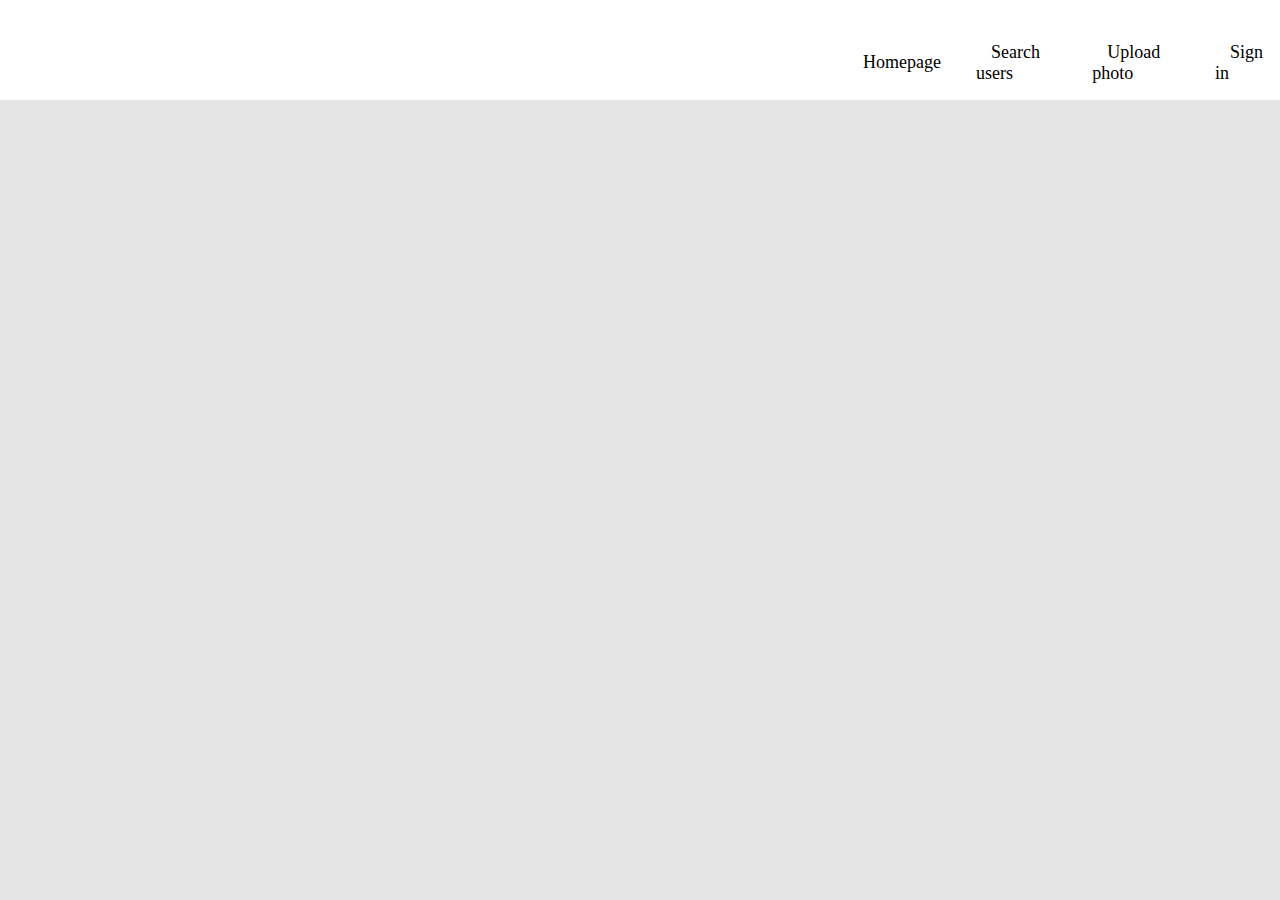
==== WebContent/static/index.html @ 04bd33c8 "dizajn" ====
<html>
<head>
    <link rel="stylesheet" href="css/style.css">
</head>
<body id="gradBody">

<div id="social-media">

    <header>
        <ul>

        <!--  [ovde ce da stoji link ka komponenti za pretrazivanje korisnika]   -->
            <li>
                <a href="">
                    Homepage
                </a>
            </li>

            <li>
                <a href="/#/search-users">
                    Search users
                </a>
            </li>

            <li>
                <a href="/#/upload-photo">
                    Upload photo
                </a>
            </li>


            <li>
                <a href="/#/login">
                    Sign in
                </a>
            </li>

        </ul>
    </header>
    <router-view></router-view>
</div>


<script src="js/vue.js"></script>
<script src="js/vue-router.js"></script>
<script src="js/axios.js"></script>
<script src="js/jquery.min.js"></script>
<script src="js/moment.min.js"></script>
<script src="js/toast.js"></script>
<script src="app/view/searchUser.js"></script>
<script src="app/view/uploadPhoto.js"></script>
<script src="app/view/viewProfile.js"></script>
<script src="app/view/homepage.js"></script>
<script src="app/view/login.js"></script>
<script src="app/view/app.js"></script>


</body>
</html>
---- WebContent/static/css/style.css ----
/*#gradBody {*/
/*  height: 200px;*/
/*  background-image: linear-gradient(to bottom right, #003690, #001841);*/
/*}*/

body{
  background-color: #E4E4E4;
}

/* basic header btn*/

header{
  position: absolute;
  top: 0;
  left: 0;
  /*padding: 2% 0 0 60%;*/
  /*display: flex;*/
  padding-top: 2%;
  width: 40%;
  padding-left: 60%;
  justify-content: space-between;
  align-items: center;

  /*border-style: solid;*/
  background-color: white;

}

header ul{
  display: flex;
  justify-content: center;
  align-items: center;
}

header ul, li{
  list-style: none;
  margin-left: 20px;
}

header ul li a{
  text-decoration: none;
  padding: 6px 15px;
  color: black;
  font-size: 18px;
  border-radius: 20px;
}

header ul li a:hover
{
  background-color: white;
  color: black;
}


/* main block*/

.loginBox{
  position: fixed;
  top: 12%;
  left: 14%;
  float: left;
  text-align: center;
  padding-top: 12%;

  border-radius: 5%;

}

.loginBox input{
  margin-bottom: 5%;
}

.searchUsersBlock{
  position: fixed;
  top: 12%;
  margin-left: 8%;
  width: 80%;
  height: 83%;

  /*background-color: white;*/
}

.splitLeft {
  width: calc(42% - (.5em + 6px));
  height: 100%;
  float: left;

  /*background-color: white;*/
  /*border-radius: 17px;*/

  /*border-style: solid;*/

}

.splitLeft table, tr, td{
  margin-top: 16%;
  margin-left: auto;
  margin-right: auto;

  padding-bottom: 5%;

  /*border-style: solid;*/
}


.splitRight {
  width: calc(60% - (.5em + 6px));
  height: 100%;
  float: right;

  /*background-color: lightslategray;*/
}

.searchedUserBlock{
  display: flex;

  width: 70%;
  margin-left: auto;
  margin-right: auto;
  margin-top: 2%;
  padding-left: 3%;

  /*border-style: solid;*/
  /*border-color: red;*/

  border-radius: 17px;
  background-color: white;

}

.searchedUserPic{
  /*border-style: solid;*/
  /*color: blue*/
  padding-top: 1.2%;
}

.searchUsersInfo{
  /*border-style: solid;*/
  /*color: yellow*/
  padding-left: 3%;
  padding-top: 1%;
}

.userInput{
  color: #76785E;
  padding-left: 2%;
  border-radius: 35px;

  width: 300px;
  height: 54px;
}

.btn{
  color: white;
  background-color: #0095F6;
  font-size: 16px;
  border-radius: 45px;
  box-shadow: 5px 5px 10px #003690;

  width: 128px;
  height: 48px;
  outline: none;
}


/* user profil */

.userProfilBlock{
  position: absolute;
  top:12%;
  width: 60%;
  margin-left: 20%;

  /*border-style: solid;*/
  /*background-color: white;*/
  /*border-radius: 30px;*/

}

.userProfilInfo{
  height: 220px;
  width: 90%;

  margin-top: 5%;
  margin-left: 5%;

  /*border-style: solid;*/
  /*border-color: red;*/
}

.userInfo{
  float: right; width: 78%;
  margin-top: 2%;

  /*border-style: solid;*/
  /*border-color: green;*/

}

.userInfo a{
  text-decoration: none;
  color: black;
}

.postsPhotosLine{
  /*border-style: solid;*/
  /*border-color: purple;*/

  height: 80px;
  text-align: center;
}


.postsPhotosLine hr{
  width: 60%;
}

.userPostsBlock{
  width: 80%;
  margin-left: 8%;

   /*border-style: solid;*/
   /*border-color: blue;*/

}

.userPost{
  margin-bottom: 5%;
  background-color: white;
  border-radius: 15px;

  padding: 2% 5% 2% 5%;

  /*border-style: solid;*/
  /*border-color: deeppink;*/

  text-align: center;
}

.postTxt{

  margin-top: 1%;

  border-style: solid;
  border-color: blue;
}

.postPic{
  border-style: solid;
  border-color: green;
}

.postComment{
  border-style: solid;
  border-color: yellow;
}
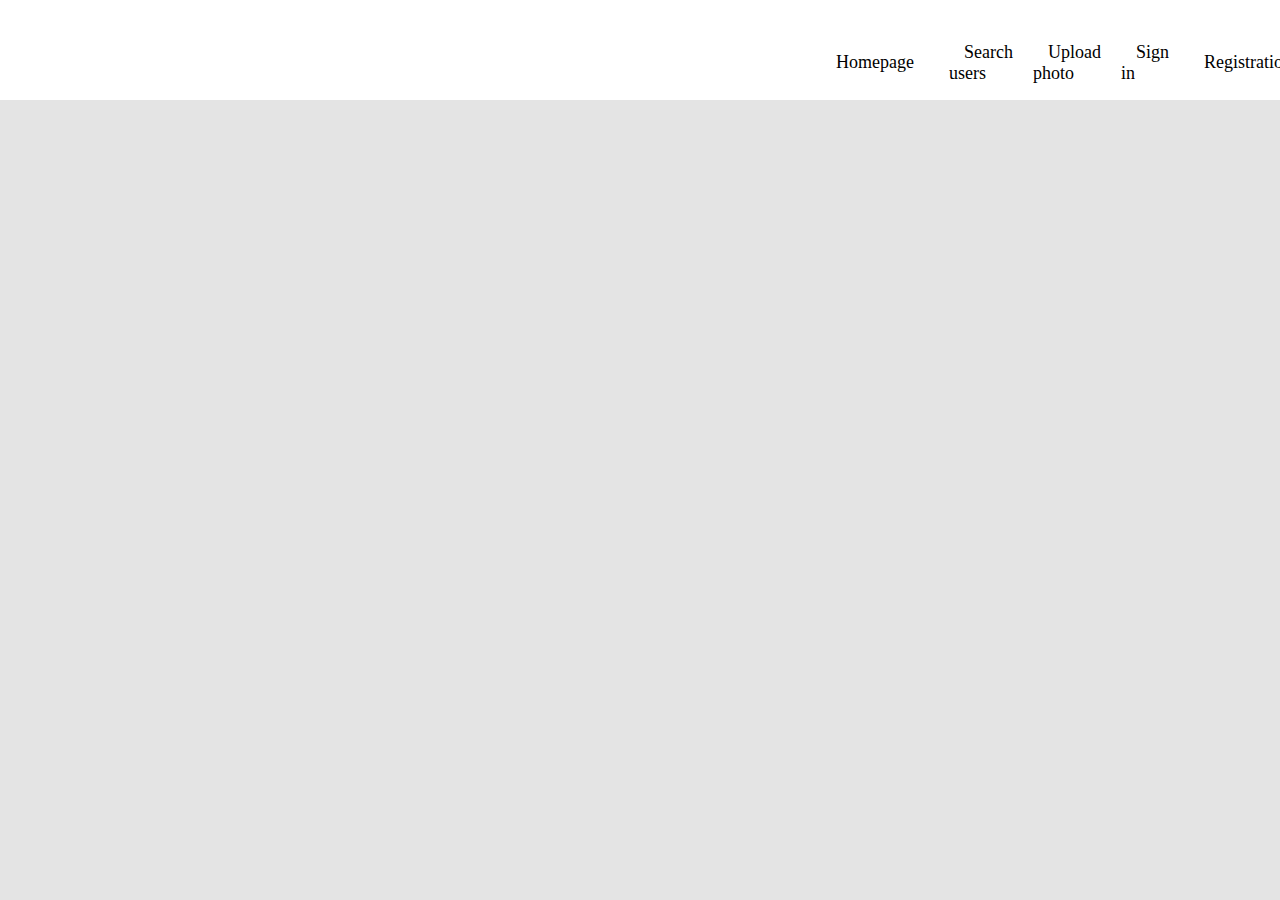
==== commit 81f29c74: "Merge pull request #5 from nemanjamt/feature_sign_in_registration" ====
--- a/WebContent/static/index.html
+++ b/WebContent/static/index.html
@@ -34,6 +34,11 @@
                     Sign in
                 </a>
             </li>
+            <li>
+                <a href="/#/registration">
+                    Registration
+                </a>
+            </li>
 
         </ul>
     </header>
@@ -52,6 +57,7 @@
 <script src="app/view/viewProfile.js"></script>
 <script src="app/view/homepage.js"></script>
 <script src="app/view/login.js"></script>
+<script src="app/view/registration.js"></script>
 <script src="app/view/app.js"></script>
 
 
--- a/WebContent/static/css/style.css
+++ b/WebContent/static/css/style.css
@@ -7,6 +7,8 @@
 body{
   background-color: #E4E4E4;
 }
+
+
 
 /* basic header btn*/
 
@@ -81,6 +83,11 @@
   /*background-color: white;*/
 }
 
+.errMessage{
+  visibility: hidden;
+  color: red;
+}
+
 .splitLeft {
   width: calc(42% - (.5em + 6px));
   height: 100%;
@@ -93,15 +100,15 @@
 
 }
 
-.splitLeft table, tr, td{
+/* .splitLeft table, tr, td{
   margin-top: 16%;
   margin-left: auto;
   margin-right: auto;
 
   padding-bottom: 5%;
 
-  /*border-style: solid;*/
-}
+  border-style: solid;
+} */
 
 
 .splitRight {
@@ -254,4 +261,41 @@
 .postComment{
   border-style: solid;
   border-color: yellow;
+}
+
+/* Removes the clear button from date inputs */
+input[type="date"]::-webkit-clear-button {
+  display: none;
+}
+
+/* Removes the spin button */
+input[type="date"]::-webkit-inner-spin-button { 
+  display: none;
+}
+
+/* Always display the drop down caret */
+input[type="date"]::-webkit-calendar-picker-indicator {
+  color: #2c3e50;
+}
+
+/* A few custom styles for date inputs */
+input[type="date"] {
+  appearance: none;
+  -webkit-appearance: none;
+  color: #95a5a6;
+  font-family: "Helvetica", arial, sans-serif;
+  font-size: 18px;
+  border:1px solid #ecf0f1;
+  background:#ecf0f1;
+  padding:5px;
+  display: inline-block !important;
+  visibility: visible !important;
+
+}
+
+input[type="date"], focus {
+  color: #95a5a6;
+  box-shadow: none;
+  -webkit-box-shadow: none;
+  -moz-box-shadow: none;
 }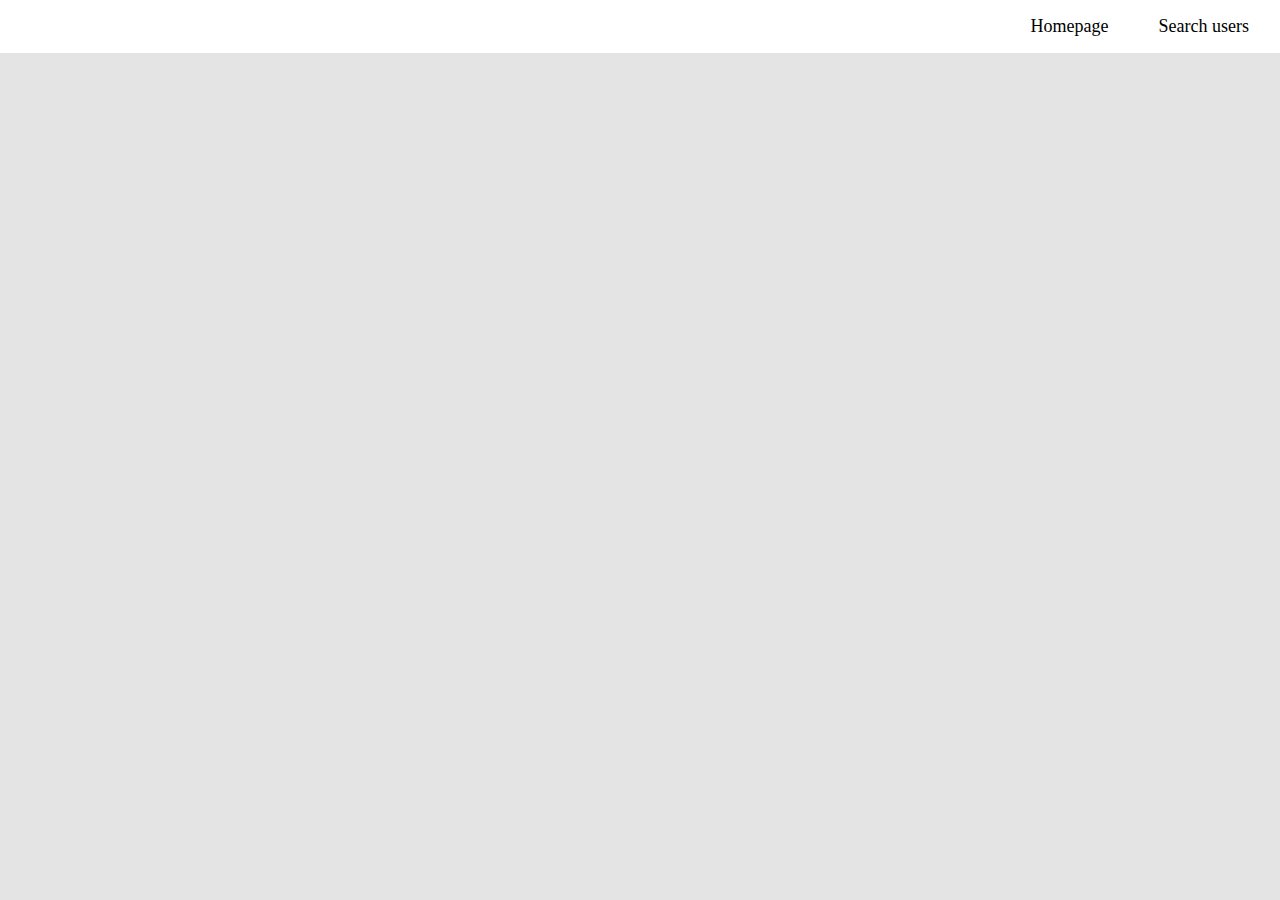
==== commit 3cc26b27: "changed design" ====
--- a/WebContent/static/index.html
+++ b/WebContent/static/index.html
@@ -22,6 +22,7 @@
                 </a>
             </li>
 
+            <!--
             <li>
                 <a href="/#/upload-photo">
                     Upload photo
@@ -39,6 +40,7 @@
                     Registration
                 </a>
             </li>
+    -->
 
         </ul>
     </header>
--- a/WebContent/static/css/style.css
+++ b/WebContent/static/css/style.css
@@ -16,23 +16,20 @@
   position: absolute;
   top: 0;
   left: 0;
-  /*padding: 2% 0 0 60%;*/
-  /*display: flex;*/
-  padding-top: 2%;
-  width: 40%;
-  padding-left: 60%;
+  width: 100%;
   justify-content: space-between;
   align-items: center;
 
-  /*border-style: solid;*/
   background-color: white;
-
 }
 
 header ul{
   display: flex;
   justify-content: center;
-  align-items: center;
+  float: right;
+  text-align: center;
+  padding-right: 16px;
+  text-decoration: none;
 }
 
 header ul, li{
@@ -42,7 +39,7 @@
 
 header ul li a{
   text-decoration: none;
-  padding: 6px 15px;
+  padding: 8px 15px 8px 15px;
   color: black;
   font-size: 18px;
   border-radius: 20px;
@@ -50,37 +47,116 @@
 
 header ul li a:hover
 {
+  background-color: gray;
+  color: white;
+}
+
+/* main block*/
+.loginBox{
+  position: relative;
+  top: 24px;
+  float: left;
+
+  border-radius: 5%;
+  text-align: center;
   background-color: white;
-  color: black;
-}
-
-
-/* main block*/
-
-.loginBox{
-  position: fixed;
-  top: 12%;
-  left: 14%;
-  float: left;
-  text-align: center;
-  padding-top: 12%;
-
-  border-radius: 5%;
-
-}
-
-.loginBox input{
-  margin-bottom: 5%;
-}
-
-.searchUsersBlock{
-  position: fixed;
-  top: 12%;
-  margin-left: 8%;
+
+  margin-left: 140px;
+  margin-top: 60px;
+
+  /*border-style: solid;*/
+}
+
+.loginBox table, tr, td{
+  /*border-style: solid;*/
+  /*border-color: blue;*/
+  width: 220px;
+
+}
+
+.registrationTable{
+  /*border-style: solid;*/
+  /*border-color: red;*/
+
+  margin-left: 122px;
+  text-align: center;
+}
+
+.searchAllUsersBlock{
+  position: relative;
+  top: 90px;
   width: 80%;
   height: 83%;
+  margin: auto;
 
   /*background-color: white;*/
+}
+
+
+.split {
+  position: absolute;
+  height: 100%;
+  width: 50%;
+  z-index: 1;
+  overflow-x: hidden;
+}
+
+.left {
+  left: 0;
+  /*background-color: lightpink;*/
+}
+
+.right {
+  right: 0;
+  /*background-color: white;*/
+}
+
+.userSortInput{
+  margin-left: auto;
+  margin-right: auto;
+  margin-top: 180px;
+}
+
+.userSortInput tr, td{
+    padding: 15px 12px 10px 12px;
+    text-align: center;
+}
+
+
+.sortUsersBlock{
+  position: relative;
+  margin: auto;
+
+  height: 10%;
+  width: 95%;
+}
+
+.sortUsersBlock form{
+  float: right;
+  margin-top: 12px;
+}
+
+.sortUsersBlock select{
+  width: 160px;
+  height: 32px;
+  border-radius: 35px;
+  margin-right: 22px;
+}
+
+.sortUsersBlock img{
+  width: 42px;
+  height: 42px;
+  float: right;
+  margin-top: 18px;
+  margin-right: 22px;
+
+}
+
+
+.showUsersBlock{
+  position: relative;
+  width: 95%;
+  margin: auto;
 }
 
 .errMessage{
@@ -88,74 +164,38 @@
   color: red;
 }
 
-.splitLeft {
-  width: calc(42% - (.5em + 6px));
-  height: 100%;
-  float: left;
-
-  /*background-color: white;*/
-  /*border-radius: 17px;*/
-
-  /*border-style: solid;*/
-
-}
-
-/* .splitLeft table, tr, td{
-  margin-top: 16%;
-  margin-left: auto;
-  margin-right: auto;
-
-  padding-bottom: 5%;
-
-  border-style: solid;
-} */
-
-
-.splitRight {
-  width: calc(60% - (.5em + 6px));
-  height: 100%;
-  float: right;
-
-  /*background-color: lightslategray;*/
-}
-
 .searchedUserBlock{
   display: flex;
 
-  width: 70%;
-  margin-left: auto;
-  margin-right: auto;
+  width: 75%;
   margin-top: 2%;
-  padding-left: 3%;
+  padding-left: 20px;
 
   /*border-style: solid;*/
   /*border-color: red;*/
 
   border-radius: 17px;
   background-color: white;
-
 }
 
 .searchedUserPic{
   /*border-style: solid;*/
-  /*color: blue*/
+  /*color: blue;*/
   padding-top: 1.2%;
 }
 
 .searchUsersInfo{
-  /*border-style: solid;*/
-  /*color: yellow*/
   padding-left: 3%;
   padding-top: 1%;
 }
 
 .userInput{
   color: #76785E;
-  padding-left: 2%;
   border-radius: 35px;
 
-  width: 300px;
-  height: 54px;
+  width: 250px;
+  height: 44px;
+  padding-left: 8px;
 }
 
 .btn{
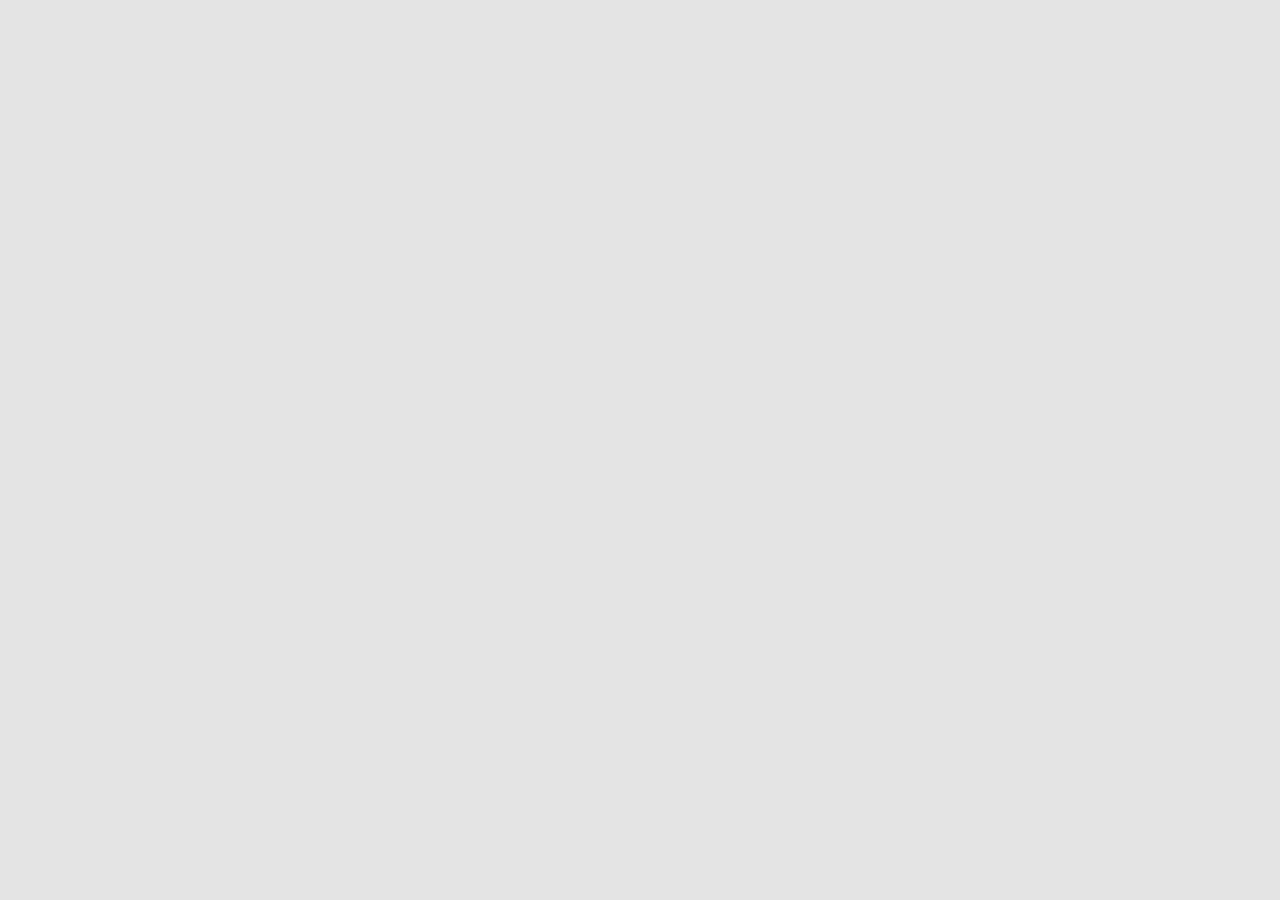
==== commit 57a70fee: "uradjen pregled profila za neprijavljenog korisnika" ====
--- a/WebContent/static/index.html
+++ b/WebContent/static/index.html
@@ -3,47 +3,9 @@
     <link rel="stylesheet" href="css/style.css">
 </head>
 <body id="gradBody">
-
+    
 <div id="social-media">
-
-    <header>
-        <ul>
-
-        <!--  [ovde ce da stoji link ka komponenti za pretrazivanje korisnika]   -->
-            <li>
-                <a href="">
-                    Homepage
-                </a>
-            </li>
-
-            <li>
-                <a href="/#/search-users">
-                    Search users
-                </a>
-            </li>
-
-            <!--
-            <li>
-                <a href="/#/upload-photo">
-                    Upload photo
-                </a>
-            </li>
-
-
-            <li>
-                <a href="/#/login">
-                    Sign in
-                </a>
-            </li>
-            <li>
-                <a href="/#/registration">
-                    Registration
-                </a>
-            </li>
-    -->
-
-        </ul>
-    </header>
+    <navbar></navbar>
     <router-view></router-view>
 </div>
 
@@ -58,6 +20,7 @@
 <script src="app/view/uploadPhoto.js"></script>
 <script src="app/view/viewProfile.js"></script>
 <script src="app/view/homepage.js"></script>
+<script src="app/view/Navbar.js"></script>
 <script src="app/view/login.js"></script>
 <script src="app/view/registration.js"></script>
 <script src="app/view/app.js"></script>
--- a/WebContent/static/css/style.css
+++ b/WebContent/static/css/style.css
@@ -152,6 +152,15 @@
 
 }
 
+.order{
+  width: 42px;
+  height: 42px;
+  float: right;
+  margin-top: 18px;
+  margin-right: 22px;
+
+}
+
 
 .showUsersBlock{
   position: relative;
@@ -162,6 +171,11 @@
 .errMessage{
   visibility: hidden;
   color: red;
+}
+
+.successMessage{
+  visibility: hidden;
+  color: green;
 }
 
 .searchedUserBlock{
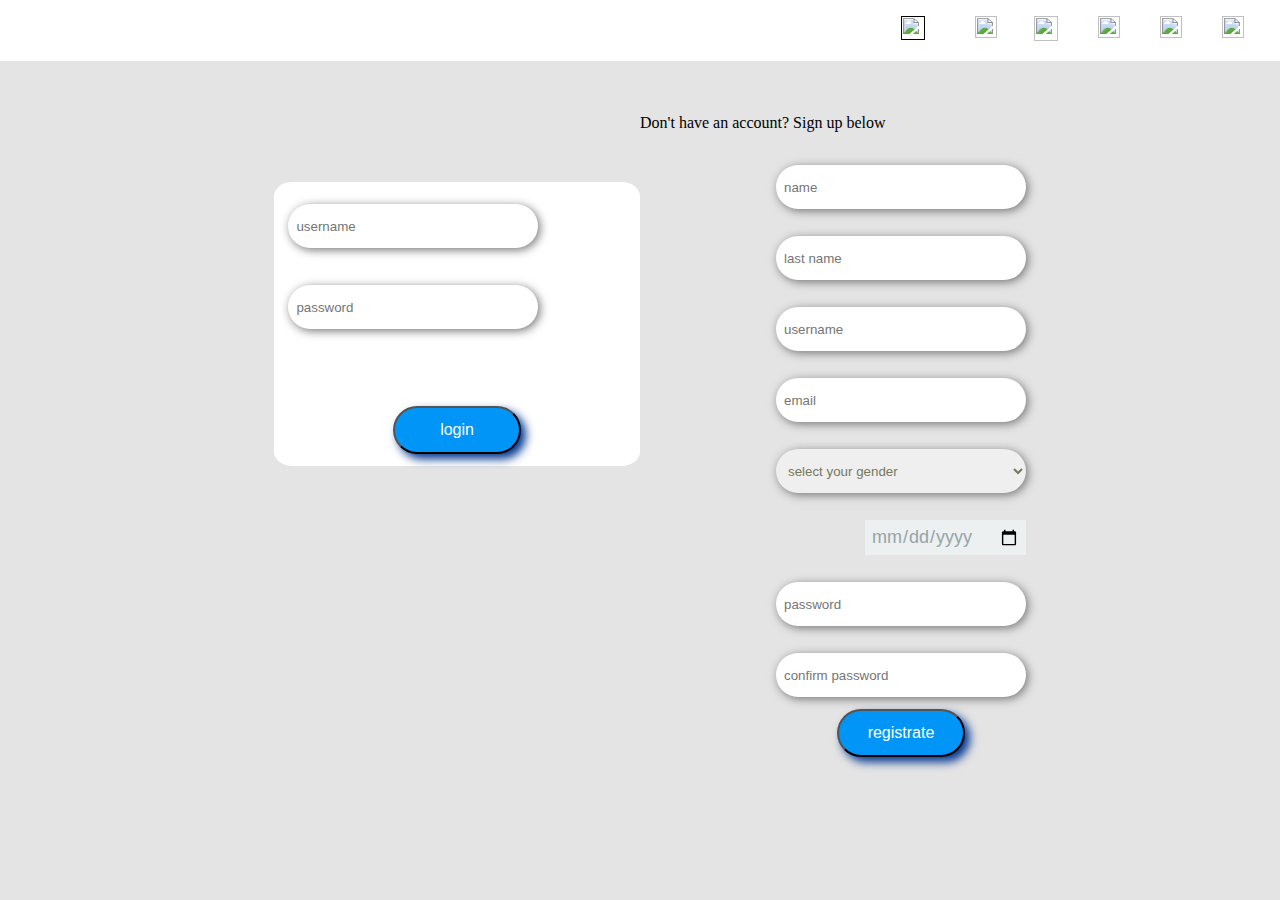
==== commit d6a15f30: "Merge pull request #15 from nemanjamt/develop" ====
--- a/WebContent/static/index.html
+++ b/WebContent/static/index.html
@@ -17,11 +17,23 @@
 <script src="js/moment.min.js"></script>
 <script src="js/toast.js"></script>
 <script src="app/view/searchUser.js"></script>
+<script src="app/view/CreatePost.js"></script>
+<script src="app/view/CreatePhoto.js"></script>
 <script src="app/view/uploadPhoto.js"></script>
 <script src="app/view/viewProfile.js"></script>
+<script src="app/view/EditProfile.js"></script>
+<script src="app/view/ChangePassword.js"></script>
+<script src="app/view/FullViewPhoto.js"></script>
+<script src="app/view/FullViewPost.js"></script>
+<script src="app/view/RequestView.js"></script>
 <script src="app/view/homepage.js"></script>
 <script src="app/view/Navbar.js"></script>
 <script src="app/view/login.js"></script>
+<script src="app/view/MutualFriends.js"></script>
+<script src="app/view/ReasonPhotoDelete.js"></script>
+<script src="app/view/ReasonPostDelete.js"></script>
+<script src="app/view/FriendsList.js"></script>
+<script src="app/view/Chat.js"></script>
 <script src="app/view/registration.js"></script>
 <script src="app/view/app.js"></script>
 
--- a/WebContent/static/css/style.css
+++ b/WebContent/static/css/style.css
@@ -47,10 +47,223 @@
 
 header ul li a:hover
 {
-  background-color: gray;
+  /*background-color: gray;*/
+  /*color: white;*/
+}
+
+.allRequests{
+  display: flex;
+
+  width: 600px;
+
+  /*border-style: solid;*/
+  /*border-color: red;*/
+
+  border-radius: 17px;
+  background-color: white;
+  align-items: center;
+
+  margin-bottom: 15px;
+  margin-left: 380px;
+  padding: 5px 0 8px 0;
+}
+
+
+
+.message-box{
+  padding: 6px 10px;
+  border-radius: 6px 0 6px 0;
+  position: relative;
+  background: rgba(100, 170, 0, .1);
+  border: 2px solid rgba(100, 170, 0, .1);
+  color: #6c6c6c;
+  font-size: 12px;
+}
+
+.message-box:after {
+  content: "";
+  position: absolute;
+  border: 10px solid transparent;
+  border-top: 10px solid rgba(100, 170, 0, .2);
+  border-right: none;
+  bottom: -22px;
+  right: 10px;
+}
+
+.message-partner {
+  background: rgba(0, 114, 135, .1);
+  border: 2px solid rgba(0, 114, 135, .1);
+  align-self: flex-start;
+}
+
+.message-partner:after {
+  right: auto;
+  bottom: auto;
+  top: -22px;
+  left: 9px;
+  border: 10px solid transparent;
+  border-bottom: 10px solid rgba(0, 114, 135, .2);
+  border-left: none;
+}
+
+.chat-input-holder {
+  display: flex;
+  border-top: 1px solid rgba(0, 0, 0, .1);
+}
+.chat-messages {
+  border-top: 1px solid rgba(0, 0, 0, .05);
+  padding: 10px;
+  overflow: auto;
+  display: flex;
+  flex-flow: row wrap;
+  align-content: flex-start;
+  flex: 1;
+}
+.chat-input {
+  resize: none;
+  padding: 5px 10px;
+  height: 40px;
+  font-family: 'Lato', sans-serif;
+	font-size: 14px;
+  color: #999999;
+  flex: 1;
+  border: none;
+  background: rgba(0, 0, 0, .05);
+   border-bottom: 1px solid rgba(0, 0, 0, .05);
+}
+.message-box-holder {
+  width: 100%;
+  margin: 0 0 15px;
+  display: flex;
+  flex-flow: column;
+  align-items: flex-end;
+}
+.message-send {
+  -webkit-appearance: none;
+  background: #9cc900;
+  background: -moz-linear-gradient(180deg, #00d8ff, #00b5d6);
+  background: -webkit-linear-gradient(180deg, #00d8ff, #00b5d6);
+  background: -o-linear-gradient(180deg, #00d8ff, #00b5d6);
+  background: -ms-linear-gradient(180deg, #00d8ff, #00b5d6);
+  background: linear-gradient(180deg, #00d8ff, #00b5d6);
   color: white;
-}
-
+  font-size: 12px;
+  padding: 0 15px;
+  border: none;
+  text-shadow: 1px 1px 0 rgba(0, 0, 0, 0.3);
+}
+
+
+.allFriendChat{
+  display: flex;
+
+  width: 300px;
+
+  /*border-style: solid;*/
+  /*border-color: red;*/
+
+  border-radius: 17px;
+  background-color: white;
+  align-items: center;
+  margin-bottom: 15px;
+  
+  padding: 5px 0 8px 0;
+}
+
+.adminChat{
+  display: flex;
+
+  width: 300px;
+
+  /*border-style: solid;*/
+  /*border-color: red;*/
+
+  border-radius: 17px;
+  background-color: red;
+  align-items: center;
+  margin-bottom: 15px;
+  
+  padding: 5px 0 8px 0;
+}
+
+.newMessage{
+  display: flex;
+  position:relative;
+  left:140px;
+  bottom:30px;
+
+  /*border-style: solid;*/
+  /*border-color: red;*/
+  font-size: 10px;
+  background-color: cyan;
+
+  
+  padding: 0px 0 2px 0;
+}
+
+.reqUserInfo{
+  position: relative;
+  width: 370px;
+
+  /*border-style: solid;*/
+  /*border-color: greenyellow;*/
+
+
+}
+
+.fullViewButtons{
+  margin-left:130px;
+}
+.requestButtons{
+  margin-left:15px;
+  float: right;
+
+  /*border-style: solid;*/
+}
+
+.picSection{
+  position: relative;
+  top: 24px;
+  float: left;
+
+  border-radius: 5%;
+  text-align: center;
+  /*background-color: white;*/
+
+  /*margin-left: 80px;*/
+  /*margin-top: 20px;*/
+  width:750px;
+  height: 800px;
+  background-color: white;
+  
+  /*border-style: solid;*/
+  /*border-color: green;*/
+
+}
+
+
+
+.fullViewText{
+ 
+  padding:20px;
+
+}
+
+
+.fullViewPhoto{
+  padding:20px;
+  width: 700px;
+  height: 480px;
+
+
+}
+
+
+
+.fullViewPhoto img{
+    width:420px;
+    height: 350px;
+}
 /* main block*/
 .loginBox{
   position: relative;
@@ -89,10 +302,14 @@
   height: 83%;
   margin: auto;
 
-  /*background-color: white;*/
-}
-
-
+  /*background-color: yellow;*/
+}
+
+.allMessages{
+  height:450px;
+  margin-bottom: 15px;
+  overflow-y:auto;
+}
 .split {
   position: absolute;
   height: 100%;
@@ -152,13 +369,16 @@
 
 }
 
+
+
 .order{
-  width: 42px;
-  height: 42px;
-  float: right;
-  margin-top: 18px;
-  margin-right: 22px;
-
+  /*width: 42px;*/
+  /*height: 42px;*/
+  /*float: right;*/
+  /*margin-top: 18px;*/
+  /*margin-right: 22px;*/
+
+  border-style: solid;
 }
 
 
@@ -177,6 +397,18 @@
   visibility: hidden;
   color: green;
 }
+.reason{
+  display:flex;
+}
+
+.reason textarea{
+  width:420px;
+  height: 150px;
+  overflow-y: auto;
+  text-align: center;
+  border:none;
+  padding-top:70px;
+}
 
 .searchedUserBlock{
   display: flex;
@@ -187,7 +419,7 @@
 
   /*border-style: solid;*/
   /*border-color: red;*/
-
+  align-items: center;
   border-radius: 17px;
   background-color: white;
 }
@@ -196,11 +428,33 @@
   /*border-style: solid;*/
   /*color: blue;*/
   padding-top: 1.2%;
+}
+
+.reqUserPic{
+  /*border-style: solid;*/
+  /*color: blue;*/
+
+  width: 120px;
+  height: 64px;
+  float: left;
+
+  margin: auto;
+
 }
 
 .searchUsersInfo{
   padding-left: 3%;
   padding-top: 1%;
+
+}
+
+.reqUsersInfo{
+  height: 64px;
+  width: 220px;
+  margin-left: 120px;
+
+  /*border-style: solid;*/
+
 }
 
 .userInput{
@@ -210,6 +464,26 @@
   width: 250px;
   height: 44px;
   padding-left: 8px;
+  border: none;
+  box-shadow: 2px 2px 10px #757576;
+}
+
+.datepickerBlock{
+  background-color: white;
+  color: #76785E;
+  border-radius: 35px;
+
+  width: 240px;
+  height: 44px;
+  padding-left: 8px;
+}
+
+.datepickerBlock input[type="date"]{
+  background-color: white;
+  margin-top: 5px;
+  border: none;
+  color: #757576;
+
 }
 
 .btn{
@@ -234,7 +508,7 @@
   margin-left: 20%;
 
   /*border-style: solid;*/
-  /*background-color: white;*/
+  /*background-color: pink;*/
   /*border-radius: 30px;*/
 
 }
@@ -246,16 +520,46 @@
   margin-top: 5%;
   margin-left: 5%;
 
+  display: flex;
+
   /*border-style: solid;*/
   /*border-color: red;*/
 }
 
+
 .userInfo{
-  float: right; width: 78%;
-  margin-top: 2%;
+
+  width: 320px;
+
 
   /*border-style: solid;*/
   /*border-color: green;*/
+
+}
+
+.profilePic{
+
+  width: 140px;
+  /*margin-left: 5px;*/
+
+  /*border-style: solid;*/
+  /*border-color: yellow;*/
+
+}
+
+.profilePic img{
+  margin-left: 18px;
+
+}
+
+
+.profileBtns{
+
+  width: 348px;
+
+  /*border-style: solid;*/
+  /*border-color: blue;*/
+
 
 }
 
@@ -264,6 +568,33 @@
   color: black;
 }
 
+textarea {
+  resize: none;
+  margin-right:15px;
+  
+}
+
+.fullViewText textarea{
+  width:420px;
+  height: 150px;
+  overflow-y: auto;
+  text-align: center;
+  border:none;
+}
+
+.photoComment{
+  display: flex;
+  margin-bottom: 5px;
+  align-items: center;
+
+}
+
+.photoComment button{
+  margin-right: 5px;
+}
+
+
+
 .postsPhotosLine{
   /*border-style: solid;*/
   /*border-color: purple;*/
@@ -282,40 +613,59 @@
   margin-left: 8%;
 
    /*border-style: solid;*/
-   /*border-color: blue;*/
-
-}
-
-.userPost{
-  margin-bottom: 5%;
+   /*border-color: deeppink;*/
+}
+
+.userPostsBlock hr{
+  width: 90%;
+  margin-bottom: 15px;
+}
+
+.userPost {
   background-color: white;
   border-radius: 15px;
 
-  padding: 2% 5% 2% 5%;
-
-  /*border-style: solid;*/
-  /*border-color: deeppink;*/
-
+  padding: 12px 25px 12px 25px;
+  margin-bottom: 26px;
+  align-items: center;
+  /*border-style: solid;*/
+  /*border-color: darkviolet;*/
+
+}
+
+.userPost img {
+  width:250px;
+  height: 150px;;
+
+}
+
+.postTxt{
+  /*text-align: center;*/
+  padding: 15px 12px 5px 40px;
+
+  /*border-style: solid;*/
+  /*border-color: blue;*/
+}
+
+.postTxt textarea{
+  border:none;
+  overflow-y:auto;
+  width: 80%;
+  height:60px;
   text-align: center;
-}
-
-.postTxt{
-
-  margin-top: 1%;
-
-  border-style: solid;
-  border-color: blue;
+  margin-bottom: 20px;
 }
 
 .postPic{
-  border-style: solid;
-  border-color: green;
-}
-
-.postComment{
-  border-style: solid;
-  border-color: yellow;
-}
+  text-align: center;
+
+  /*border-style: solid;*/
+  /*border-color: green;*/
+}
+
+
+
+
 
 /* Removes the clear button from date inputs */
 input[type="date"]::-webkit-clear-button {
@@ -352,4 +702,320 @@
   box-shadow: none;
   -webkit-box-shadow: none;
   -moz-box-shadow: none;
-}+}
+
+
+
+
+
+/* Dropdown Button */
+.dropbtn {
+  background-color: white;
+  color: white;
+  font-size: 16px;
+  border: none;
+  cursor: pointer;
+}
+
+/* Dropdown button on hover & focus */
+.dropbtn:hover, .dropbtn:focus {
+  background-color:white;
+}
+
+/* The container <div> - needed to position the dropdown content */
+.dropdown {
+  position: relative;
+  display: inline-block;
+}
+
+/* Dropdown Content (Hidden by Default) */
+.dropdown-content {
+  display: none;
+  position: absolute;
+  text-align: left;
+
+  margin-top: 5px;
+  margin-left: -150px;
+  background-color: white;
+  width: 200px;
+  z-index: 2;
+
+  box-shadow: rgba(0, 0, 0, 0.35) 0px 5px 15px;
+}
+
+/* Links inside the dropdown */
+.dropdown-content a {
+  color: black;
+  padding: 12px 16px;
+  text-decoration: none;
+  font-size: 16px;
+
+  display: block;
+}
+
+
+/* Change color of dropdown links on hover */
+.dropdown-content a:hover {background-color: #f1f1f1}
+
+/* Show the dropdown menu (use JS to add this class to the .dropdown-content container when the user clicks on the dropdown button) */
+.show {display:block;}
+
+
+.uploadBlock{
+  position: relative;
+
+  background-color: white;
+  width: 1000px;
+  height: 600px;
+
+  margin-top: 140px;
+  margin-left: auto;
+  margin-right: auto;
+
+  border-radius: 35px;
+
+}
+
+.inputDescription{
+  outline: 0;
+  border-width: 0 0 2px;
+  border-color: #0095F6;
+
+  margin-top: 120px;
+  margin-left: 24px;
+
+  font-size: 26px;
+
+}
+
+.uploadContent{
+
+  margin-top: 120px;
+  margin-left: 124px;
+
+}
+
+
+
+/*   *   *   *   *   *   *   *   *   *   *   *   *   *   */
+
+.welcomeContent {
+  position: relative;
+  margin-left: 560px;
+  margin-top: 140px;
+
+
+}
+
+.welcomeContent h2 {
+	color: #fff;
+	font-size: 5rem;
+	position: absolute;
+	transform: translate(-50%, -50%);
+}
+
+.welcomeContent h2:nth-child(1) {
+	color: transparent;
+	-webkit-text-stroke: 2px #0095F6;
+}
+
+.welcomeContent h2:nth-child(2) {
+	color: #0095F6;
+	animation: animate 4s ease-in-out infinite;
+}
+
+@keyframes animate {
+	0%,
+	100% {
+		clip-path: polygon(
+			0% 45%,
+			16% 44%,
+			33% 50%,
+			54% 60%,
+			70% 61%,
+			84% 59%,
+			100% 52%,
+			100% 100%,
+			0% 100%
+		);
+	}
+
+	50% {
+		clip-path: polygon(
+			0% 60%,
+			15% 65%,
+			34% 66%,
+			51% 62%,
+			67% 50%,
+			84% 45%,
+			100% 46%,
+			100% 100%,
+			0% 100%
+		);
+	}
+}
+
+
+
+/*   *   *   *   *   *   *   *   *   *   *   *   *   *   *   */
+/*   *   *   *   *   *   *   *   *   *   *   *   *   *   *   */
+/*   *   *   *   *   *   *   *   *   *   *   *   *   *   *   */
+
+
+
+.messageBlock{
+  width: 160px;
+
+  /*border-style: solid;*/
+  /*border-color: blue;*/
+}
+
+
+.friendshipBlock{
+  width: 180px;
+
+  float: right;
+  margin-top: -52px;
+
+  /*border-style: solid;*/
+  /*border-color: deeppink;*/
+}
+
+
+.friendshipBtn{
+  color: white;
+
+  font-size: 16px;
+  border-radius: 45px;
+
+  width: 128px;
+  height: 48px;
+  outline: none;
+
+  margin-left: 46px;
+
+}
+
+.addBtn{
+  background-color: #0095F6;
+  box-shadow: 5px 5px 10px #003690;
+
+}
+
+.removeBtn{
+  color: black;
+  background-color: white;
+  box-shadow: 5px 5px 10px darkgray;
+}
+
+.uploadPhoto{
+  display: inline-block;
+
+  /*background-color: indigo;*/
+  color: #757576;
+
+  height: 50px;
+  width: 190px;
+  cursor: pointer;
+  font-size: 24px;
+  padding-top: 20px;
+
+  border-radius: 12px;
+  border-style: solid;
+  border-width: 3px;
+  border-color: #757576;
+
+}
+
+
+.postBlock{
+  position: relative;
+
+  /*display: inline-block;*/
+
+  margin-top: 80px;
+  margin-left: 70px;
+  height: 850px;
+  width: 1640px;
+  display: inline-block;
+
+  /*background-color: pink;*/
+
+}
+
+.photoSection{
+  width: 900px;
+  height: 850px;
+
+  /*background-color: #76785E;*/
+}
+
+
+.addComment{
+  /*background-color: lightgreen;*/
+  width: 800px;
+}
+
+.inputComment{
+  width: 350px;
+  height: 48px;
+  border-radius: 35px;
+
+  font-size: 16px;
+
+  padding-left: 15px;
+  padding-top: 15px;
+
+  box-shadow: 2px 2px 10px #757576;
+  border:none;
+}
+
+.commentBlock{
+  width: 560px;
+  height: 200px;
+  margin-top: 34px;
+
+
+  border-radius: 20px;
+
+  background-color: white;
+
+}
+
+.commentBtns{
+  margin: 0 24px 0 24px;
+  height: 38px;
+  padding-top: 10px;
+
+  /*border-style: solid;*/
+}
+
+.commentPart{
+  margin: 0 24px 0 24px;
+  height: 74px;
+
+  /*border-style: solid;*/
+  /*border-color: red;*/
+
+}
+
+.commentPart textarea{
+  border: none;
+}
+
+.commentContent{
+  margin-top: 15px;
+  height: 50px;
+  width: 500px;
+}
+
+.datePart{
+  margin: 0 24px 0 24px;
+  height: 34px;
+
+  /*border-style: solid;*/
+  /*border-color: green;*/
+
+}
+
+
